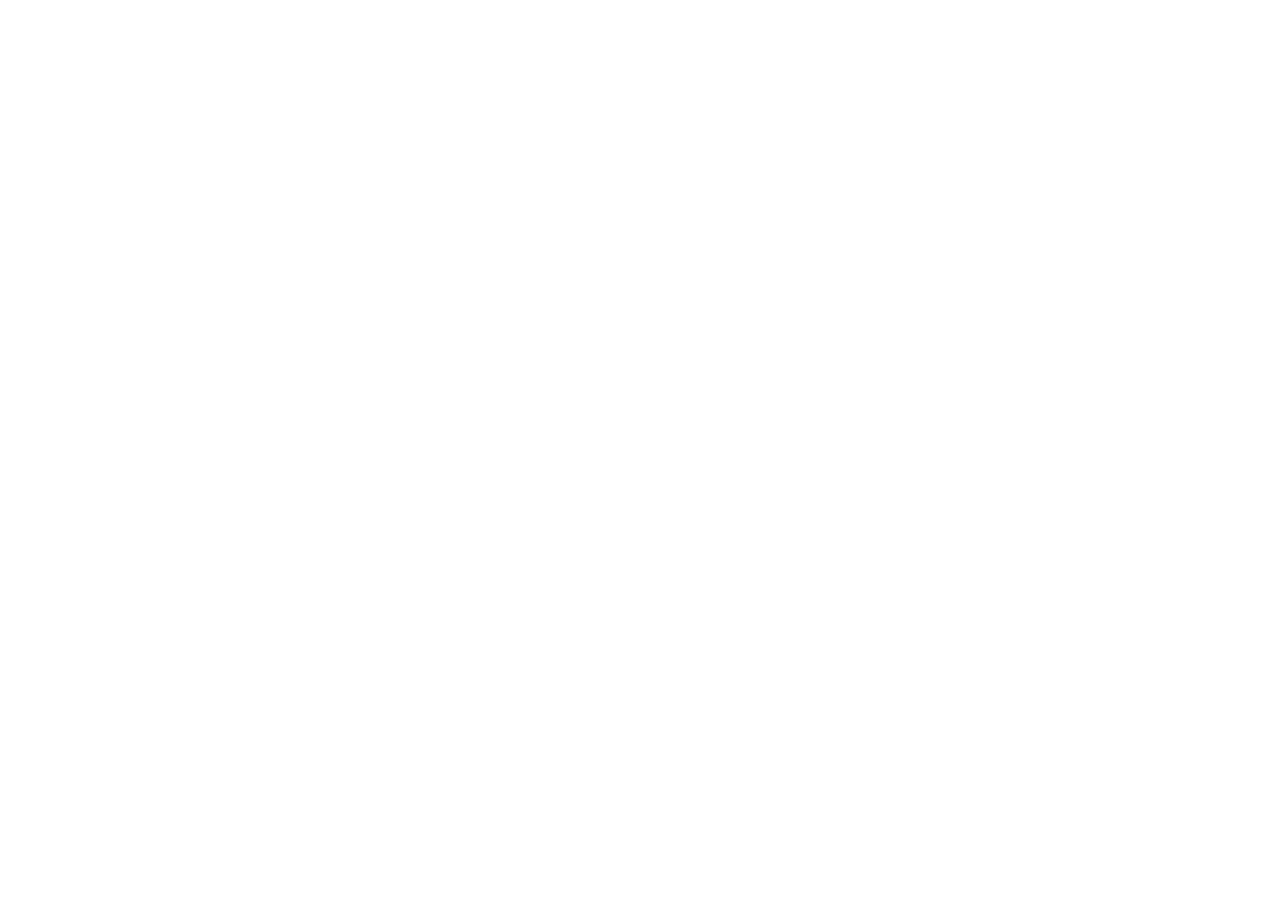
==== index.html @ 03ca226f "first commit" ====
<!DOCTYPE html>
<html lang="en">
<head>
    <meta charset="UTF-8">
    <meta name="viewport" content="width=device-width, initial-scale=1.0">
    <title>Digital website</title>
</head>
<body>
    
</body>
</html>
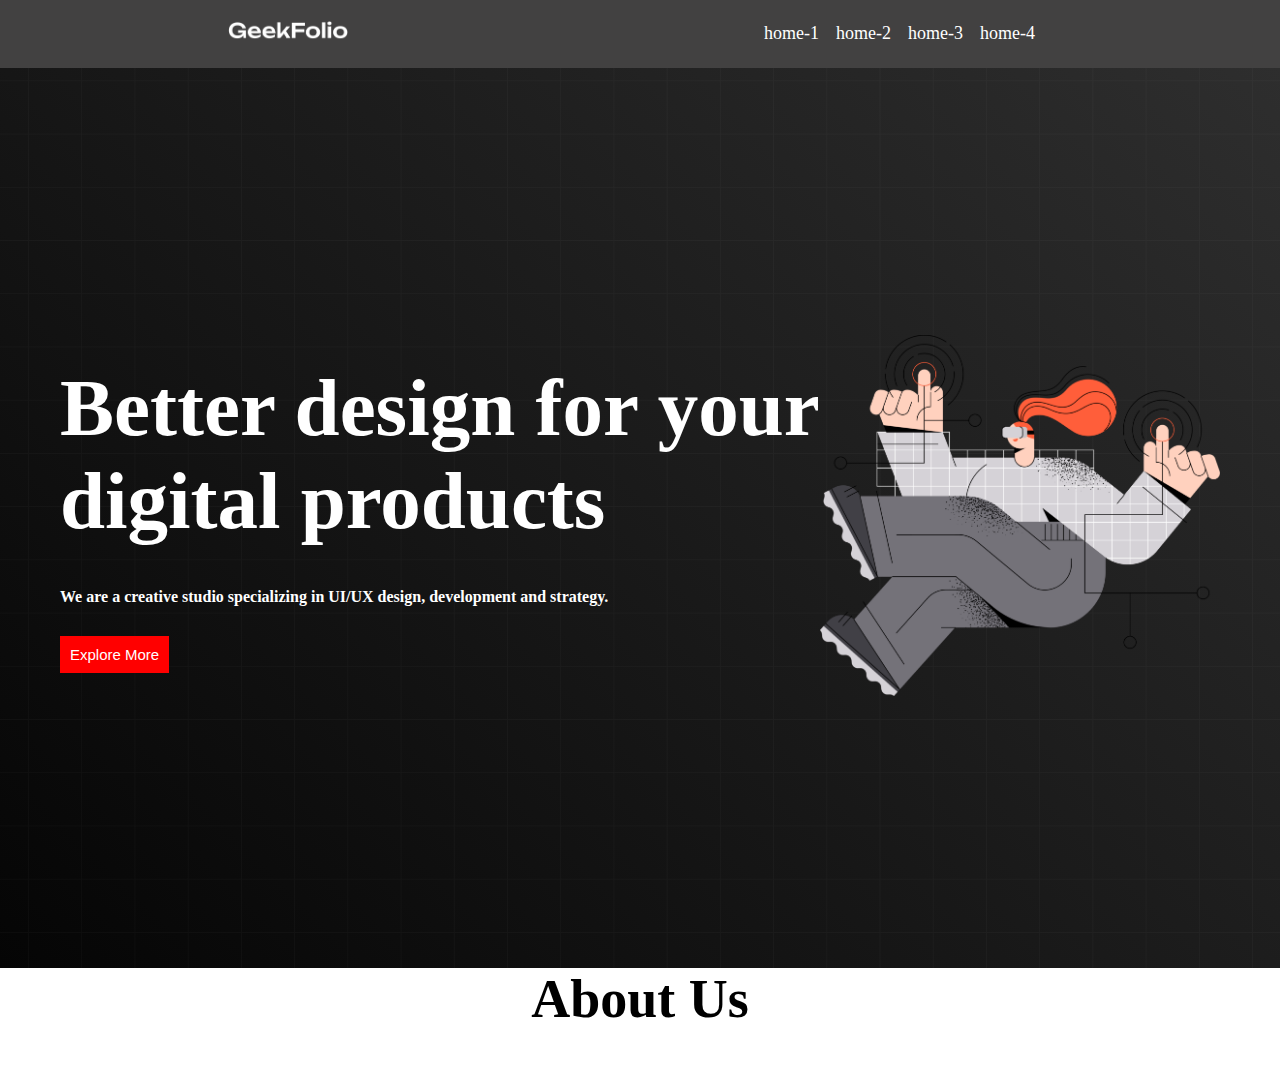
==== commit 313d1642: "added banner section" ====
--- a/index.html
+++ b/index.html
@@ -1,11 +1,56 @@
 <!DOCTYPE html>
 <html lang="en">
-<head>
-    <meta charset="UTF-8">
-    <meta name="viewport" content="width=device-width, initial-scale=1.0">
+  <head>
+    <meta charset="UTF-8" />
+    <meta name="viewport" content="width=device-width, initial-scale=1.0" />
     <title>Digital website</title>
-</head>
-<body>
-    
-</body>
-</html>+    <link rel="stylesheet" href="style.css" />
+  </head>
+  <body>
+    <header>
+      <nav>
+        <div class="menu-container">
+          <div class="logo">
+            <img class="logo-photo" src="/logo/logo-light.png" alt="" />
+          </div>
+          <div class="menu">
+            <li>home-1</li>
+            <li>home-2</li>
+            <li>home-3</li>
+            <li>home-4</li>
+          </div>
+        </div>
+      </nav>
+    </header>
+
+    <main>
+      <section>
+        <div class="div-pg1">
+          <div class="p1-col1">
+            <div class="p1-title">
+              <h2>Better design for your digital products</h2>
+            </div>
+            <div class="p1-des"><h4>We are a creative studio specializing in UI/UX design, development and strategy.
+
+            </h4></div>
+            <button class="p1-btn">Explore More</button>
+          </div>
+          <div class="p1-col2">
+            <img class="banner" src="./images/banner.png" alt="">
+          </div>
+        </div>
+      </section>
+      <section>
+        <div class="about">
+          <h2 class="about-title p1-title">About Us</h2>
+        </div>
+        <div class="about-container">
+          <div class="about-image"></div>
+        </div>
+      </section>
+      <section></section>
+    </main>
+
+    <footer></footer>
+  </body>
+</html>
--- a/style.css
+++ b/style.css
@@ -0,0 +1,74 @@
+*{
+    margin: 0px;
+    padding: 0px;
+}
+.menu-container{
+    background-color: #424141;
+    padding: 20px;
+    list-style: none;
+    color: white;
+    display: flex;
+    justify-content: space-around;
+    /* gap: 300px; */
+    align-items: center;
+
+}
+.logo-photo{
+    width: 120px;
+}
+.menu{
+    display: flex;
+    
+
+}
+.menu li{
+    /* display: inline-block; */
+    margin-right: 10px;
+    padding-right: 7px;
+    cursor: pointer;
+    font-size: 18px;
+}
+.menu li:hover{
+    /* color: blue; */
+    font-size: 22px;
+}
+/* section 1 */
+.div-pg1{
+    background-image: url(./images/background.png),linear-gradient(45deg, rgb(5, 5, 5), #2e2e2e);
+    height: 100vh;
+    
+    display: flex;
+    justify-content: space-around;
+    align-items: center;
+    background-position: center;
+    background-size: cover;
+    padding: 0px 60px;
+    
+}
+.p1-title{
+    color: white;
+    font-size:54px ;
+    margin-bottom: 40px;
+
+}
+.p1-des{
+    color: white;
+
+}
+
+.p1-btn{
+    background-color: red;
+    border: none;
+    padding: 10px;
+    margin-top: 30px;
+    color: white;
+    font-size:15px;
+}
+.banner{
+    width: 400px;
+}
+.about-title{
+    color: black;
+    align-items: center;
+    text-align: center;
+}